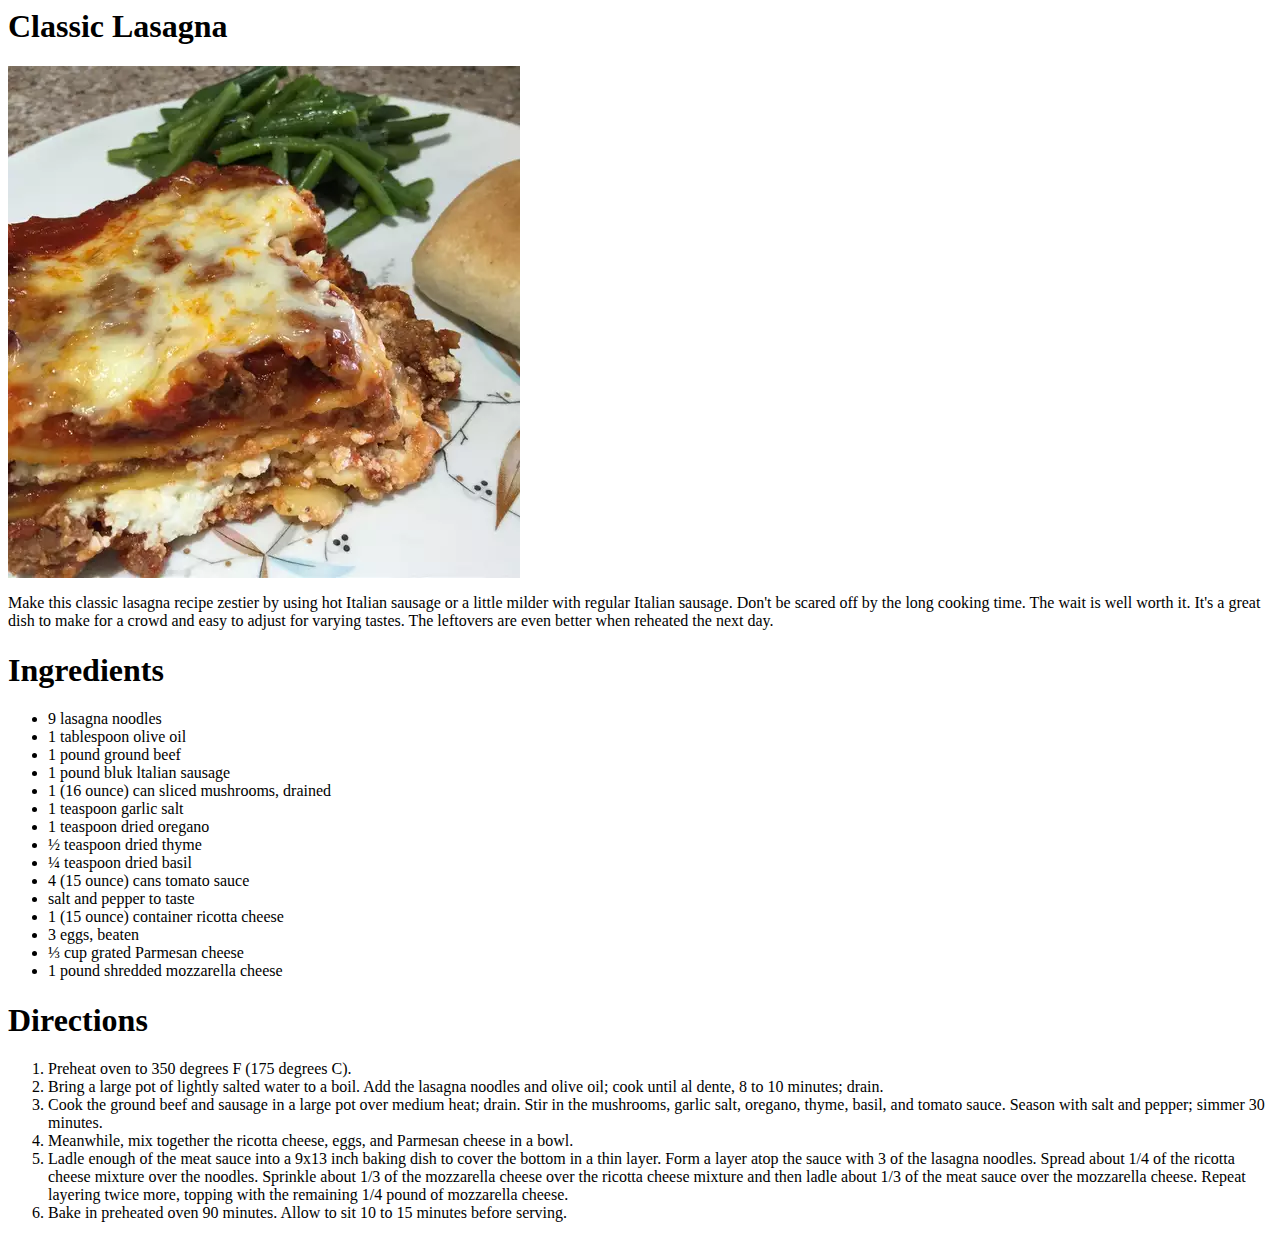
==== recipes/classic-lasagna.html @ 0730e88e "Add Recipes classic-" ====
<DOCTYPE html>
<html lang="en">
  <head>
    <meta charset="UTF-8">
	<title>Classic Lasagna Recipe</title>
  </head>
  <body>
    <h1>Classic Lasagna</h1>
	<img src="../image/classic-lasagna.webp" alt="classic lasagna">
	<p>Make this classic lasagna recipe zestier by using hot Italian sausage or a little milder with regular Italian sausage. Don't be scared off by the long cooking time. The wait is well worth it. It's a great dish to make for a crowd and easy to adjust for varying tastes. The leftovers are even better when reheated the next day.</p>
    
	<h1>Ingredients</h1>
	<ul>
	  <li>9 lasagna noodles</li>
	  <li>1 tablespoon olive oil</li>
	  <li>1 pound ground beef</li>
	  <li>1 pound bluk ltalian sausage</li>
	  <li>1 (16 ounce) can sliced mushrooms, drained</li>
	  <li>1 teaspoon garlic salt</li>
	  <li>1 teaspoon dried oregano</li>
	  <li>½ teaspoon dried thyme</li>
	  <li>¼ teaspoon dried basil</li>
	  <li>4 (15 ounce) cans tomato sauce</li>
	  <li>salt and pepper to taste</li>
	  <li>1 (15 ounce) container ricotta cheese</li>
	  <li>3 eggs, beaten</li>
	  <li>⅓ cup grated Parmesan cheese</li>
	  <li>1 pound shredded mozzarella cheese</li>
	</ul>
	
	<h1>Directions</h1>
	<ol>
	  <li>Preheat oven to 350 degrees F (175 degrees C).</li>
	  <li>Bring a large pot of lightly salted water to a boil. Add the lasagna noodles and olive oil; cook until al dente, 8 to 10 minutes; drain.</li>
	  <li>Cook the ground beef and sausage in a large pot over medium heat; drain. Stir in the mushrooms, garlic salt, oregano, thyme, basil, and tomato sauce. Season with salt and pepper; simmer 30 minutes.</li>
	  <li>Meanwhile, mix together the ricotta cheese, eggs, and Parmesan cheese in a bowl.</li>
	  <li>Ladle enough of the meat sauce into a 9x13 inch baking dish to cover the bottom in a thin layer. Form a layer atop the sauce with 3 of the lasagna noodles. Spread about 1/4 of the ricotta cheese mixture over the noodles. Sprinkle about 1/3 of the mozzarella cheese over the ricotta cheese mixture and then ladle about 1/3 of the meat sauce over the mozzarella cheese. Repeat layering twice more, topping with the remaining 1/4 pound of mozzarella cheese.</li>
	  <li>Bake in preheated oven 90 minutes. Allow to sit 10 to 15 minutes before serving.</li>
	</ol>
  </body>
</html>
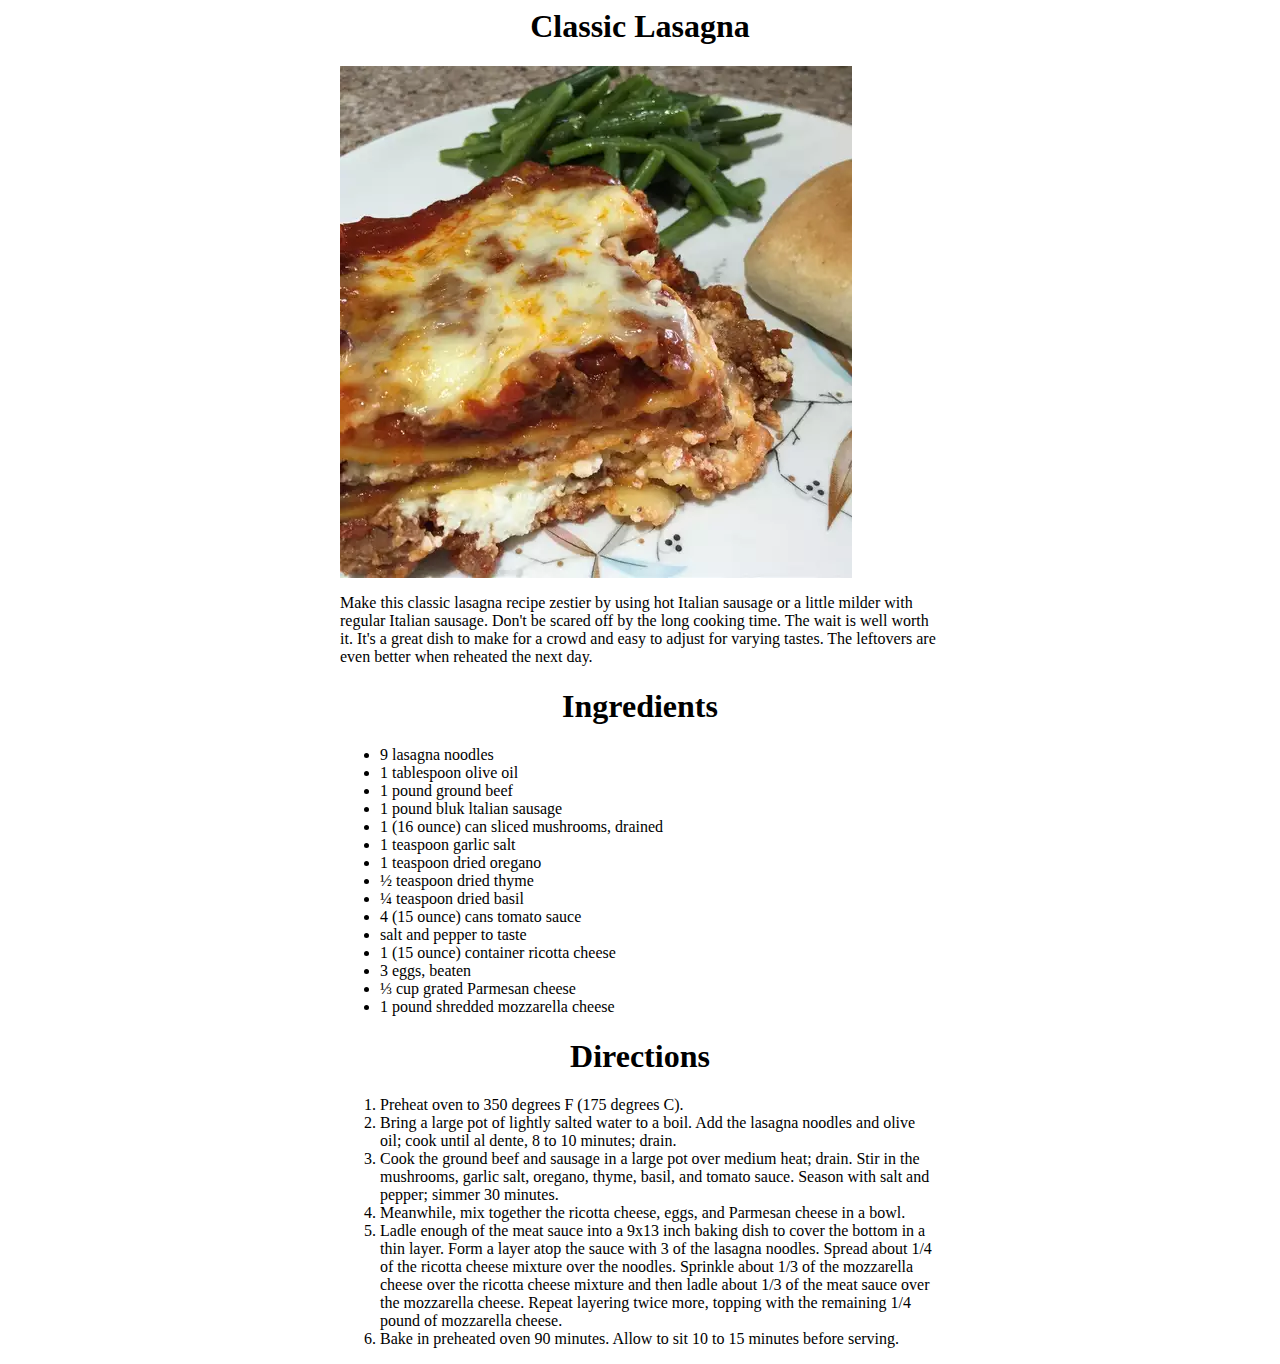
==== commit af2e975c: "Add recipes css link" ====
--- a/recipes/classic-lasagna.html
+++ b/recipes/classic-lasagna.html
@@ -1,41 +1,58 @@
 <DOCTYPE html>
-<html lang="en">
-  <head>
-    <meta charset="UTF-8">
-	<title>Classic Lasagna Recipe</title>
-  </head>
-  <body>
-    <h1>Classic Lasagna</h1>
-	<img src="../image/classic-lasagna.webp" alt="classic lasagna">
-	<p>Make this classic lasagna recipe zestier by using hot Italian sausage or a little milder with regular Italian sausage. Don't be scared off by the long cooking time. The wait is well worth it. It's a great dish to make for a crowd and easy to adjust for varying tastes. The leftovers are even better when reheated the next day.</p>
-    
-	<h1>Ingredients</h1>
-	<ul>
-	  <li>9 lasagna noodles</li>
-	  <li>1 tablespoon olive oil</li>
-	  <li>1 pound ground beef</li>
-	  <li>1 pound bluk ltalian sausage</li>
-	  <li>1 (16 ounce) can sliced mushrooms, drained</li>
-	  <li>1 teaspoon garlic salt</li>
-	  <li>1 teaspoon dried oregano</li>
-	  <li>½ teaspoon dried thyme</li>
-	  <li>¼ teaspoon dried basil</li>
-	  <li>4 (15 ounce) cans tomato sauce</li>
-	  <li>salt and pepper to taste</li>
-	  <li>1 (15 ounce) container ricotta cheese</li>
-	  <li>3 eggs, beaten</li>
-	  <li>⅓ cup grated Parmesan cheese</li>
-	  <li>1 pound shredded mozzarella cheese</li>
-	</ul>
-	
-	<h1>Directions</h1>
-	<ol>
-	  <li>Preheat oven to 350 degrees F (175 degrees C).</li>
-	  <li>Bring a large pot of lightly salted water to a boil. Add the lasagna noodles and olive oil; cook until al dente, 8 to 10 minutes; drain.</li>
-	  <li>Cook the ground beef and sausage in a large pot over medium heat; drain. Stir in the mushrooms, garlic salt, oregano, thyme, basil, and tomato sauce. Season with salt and pepper; simmer 30 minutes.</li>
-	  <li>Meanwhile, mix together the ricotta cheese, eggs, and Parmesan cheese in a bowl.</li>
-	  <li>Ladle enough of the meat sauce into a 9x13 inch baking dish to cover the bottom in a thin layer. Form a layer atop the sauce with 3 of the lasagna noodles. Spread about 1/4 of the ricotta cheese mixture over the noodles. Sprinkle about 1/3 of the mozzarella cheese over the ricotta cheese mixture and then ladle about 1/3 of the meat sauce over the mozzarella cheese. Repeat layering twice more, topping with the remaining 1/4 pound of mozzarella cheese.</li>
-	  <li>Bake in preheated oven 90 minutes. Allow to sit 10 to 15 minutes before serving.</li>
-	</ol>
-  </body>
-</html>+	<html lang="en">
+
+	<head>
+		<meta charset="UTF-8">
+		<title>Classic Lasagna Recipe</title>
+		<link rel="stylesheet" href="../css/style.css">
+	</head>
+
+	<body>
+		<div class="section">
+			<h1>Classic Lasagna</h1>
+			<img src="../image/classic-lasagna.webp" alt="classic lasagna">
+			<p>Make this classic lasagna recipe zestier by using hot Italian sausage or a little milder with regular
+				Italian sausage. Don't be scared off by the long cooking time. The wait is well worth it. It's a great
+				dish to make for a crowd and easy to adjust for varying tastes. The leftovers are even better when
+				reheated the next day.</p>
+
+			<h1>Ingredients</h1>
+			<ul>
+				<li>9 lasagna noodles</li>
+				<li>1 tablespoon olive oil</li>
+				<li>1 pound ground beef</li>
+				<li>1 pound bluk ltalian sausage</li>
+				<li>1 (16 ounce) can sliced mushrooms, drained</li>
+				<li>1 teaspoon garlic salt</li>
+				<li>1 teaspoon dried oregano</li>
+				<li>½ teaspoon dried thyme</li>
+				<li>¼ teaspoon dried basil</li>
+				<li>4 (15 ounce) cans tomato sauce</li>
+				<li>salt and pepper to taste</li>
+				<li>1 (15 ounce) container ricotta cheese</li>
+				<li>3 eggs, beaten</li>
+				<li>⅓ cup grated Parmesan cheese</li>
+				<li>1 pound shredded mozzarella cheese</li>
+			</ul>
+
+			<h1>Directions</h1>
+			<ol>
+				<li>Preheat oven to 350 degrees F (175 degrees C).</li>
+				<li>Bring a large pot of lightly salted water to a boil. Add the lasagna noodles and olive oil; cook
+					until al dente, 8 to 10 minutes; drain.</li>
+				<li>Cook the ground beef and sausage in a large pot over medium heat; drain. Stir in the mushrooms,
+					garlic salt, oregano, thyme, basil, and tomato sauce. Season with salt and pepper; simmer 30
+					minutes.</li>
+				<li>Meanwhile, mix together the ricotta cheese, eggs, and Parmesan cheese in a bowl.</li>
+				<li>Ladle enough of the meat sauce into a 9x13 inch baking dish to cover the bottom in a thin layer.
+					Form a layer atop the sauce with 3 of the lasagna noodles. Spread about 1/4 of the ricotta cheese
+					mixture over the noodles. Sprinkle about 1/3 of the mozzarella cheese over the ricotta cheese
+					mixture and then ladle about 1/3 of the meat sauce over the mozzarella cheese. Repeat layering twice
+					more, topping with the remaining 1/4 pound of mozzarella cheese.</li>
+				<li>Bake in preheated oven 90 minutes. Allow to sit 10 to 15 minutes before serving.</li>
+			</ol>
+		</div>
+
+	</body>
+
+	</html>--- a/css/style.css
+++ b/css/style.css
@@ -0,0 +1,23 @@
+body {
+  font-family: Georgia, serif;
+}
+
+.section {
+  width: 600px;
+  margin: 0 auto;
+}
+
+h1 {
+  text-align: center;
+}
+
+.link {
+  margin: 16px auto;
+  text-align: center;
+}
+
+.link li{
+  display: inline;
+  border-bottom: double pink; 
+  margin: 0 auto;
+}